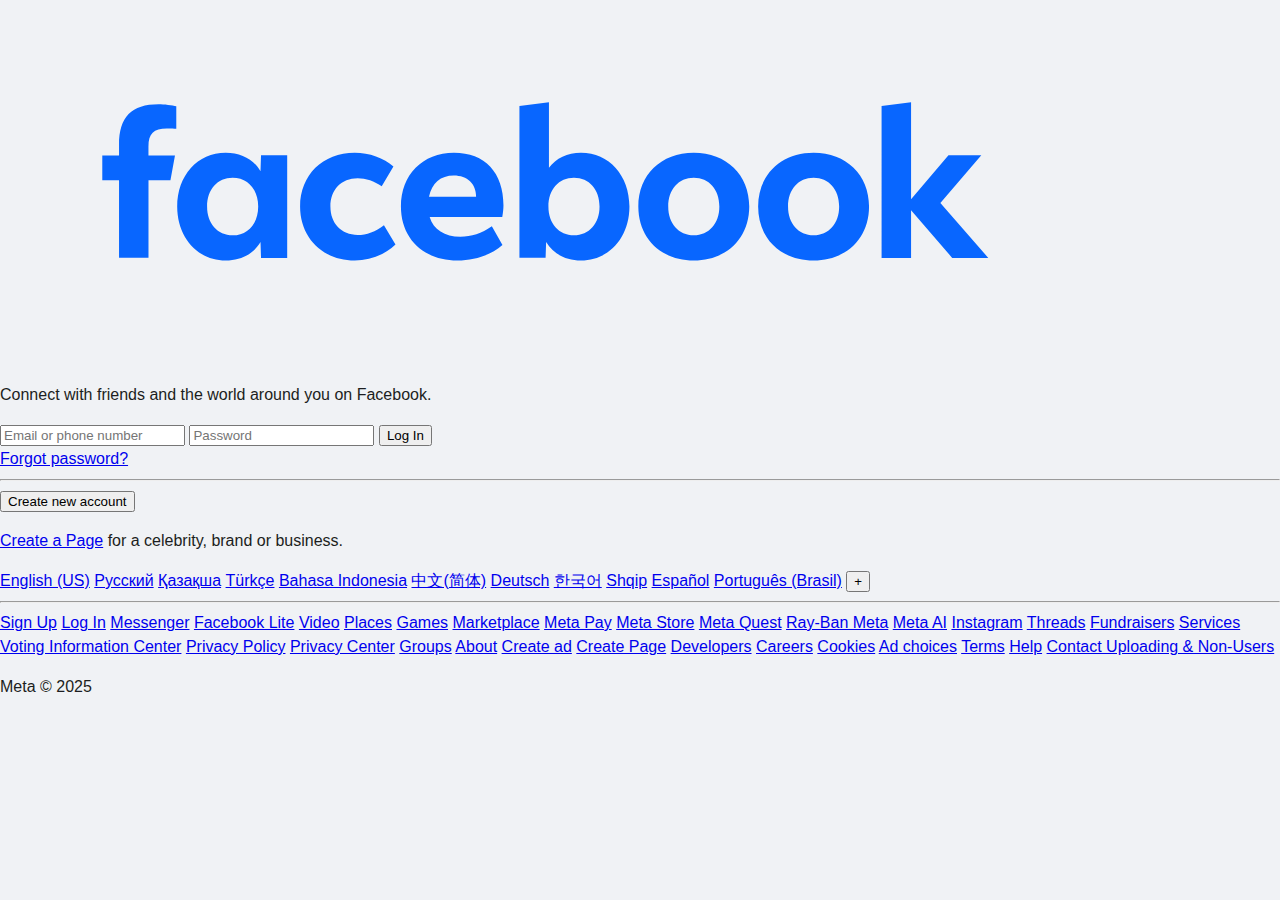
==== Lab2/facebook/index.html @ 4139091c "html done" ====
<!DOCTYPE html>
<html lang="en">
<head>
    <meta charset="UTF-8">
    <meta name="viewport" content="width=device-width, initial-scale=1.0">
    <title>Facebook- log in or sign up</title>
    <link rel="icon" type="image/png" href="media/f_tab_logo.png">
    <link rel="stylesheet" href="style.css">
</head>
<body>
    <div class="container">
        <section class="main">
            <div class="description_info">
                <img src="media/f_logo.svg" alt="Facebook" class="description_logo">
                <p class="despcription_info_p">Connect with friends and the world around you on Facebook.</p>
            </div>
            <div class="login_form">
                <form action="">
                    <input type="email" class="form_email_inpt" placeholder="Email or phone number">
                    <input type="password" class="form_password_inpt" placeholder="Password">
                    <button type="submit" class="form_login_btn">Log In</button>
                </form>    
                    <a href="#" class="form_forgot_a">Forgot password?</a>
                    <hr class="form_underline">
                    <button type="button" class="form_newuser_btn">Create new account</button>
            </div>
            <div class="celebrity">
                <p>
                    <a href="#">Create a Page</a> for a celebrity, brand or business.
                </p>    
            </div>
        </section>
        <footer>
            <div class="footer_lan">
            <a href="#">English (US)</a>
            <a href="#">Русский</a>
            <a href="#">Қазақша</a>
            <a href="#">Türkçe</a>
            <a href="#">Bahasa Indonesia</a>
            <a href="#">中文(简体)</a>
            <a href="#">Deutsch</a>
            <a href="#">한국어</a>
            <a href="#">Shqip</a>
            <a href="#">Español</a>
            <a href="#">Português (Brasil)</a>
            <button class="footer_lan_add_btn">+</button>
            </div>
            <hr>
            <div class="footer_direct_links">
                <a href="#">Sign Up</a>
                <a href="#">Log In</a>
                <a href="#">Messenger</a>
                <a href="#">Facebook Lite</a>
                <a href="#">Video</a>
                <a href="#">Places</a>
                <a href="#">Games</a>
                <a href="#">Marketplace</a>
                <a href="#">Meta Pay</a>
                <a href="#">Meta Store</a>
                <a href="#">Meta Quest</a>
                <a href="#">Ray-Ban Meta</a>
                <a href="#">Meta AI</a>
                <a href="#">Instagram</a>
                <a href="#">Threads</a>
                <a href="#">Fundraisers</a>
                <a href="#">Services</a>
                <a href="#">Voting Information Center</a>
                <a href="#">Privacy Policy</a>
                <a href="#">Privacy Center</a>
                <a href="#">Groups</a>
                <a href="#">About</a>
                <a href="#">Create ad</a>
                <a href="#">Create Page</a>
                <a href="#">Developers</a>
                <a href="#">Careers</a>
                <a href="#">Cookies</a>
                <a href="#">Ad choices</a>
                <a href="#">Terms</a>
                <a href="#">Help</a>
                <a href="#">Contact Uploading & Non-Users</a>
            </div>
            <div class="footer_copy">
            <p>Meta © 2025</p>
            </div>
        </footer>
    </div>    
</body>
</html>
---- Lab2/facebook/style.css ----
body {
    background: #f0f2f5;
    color: #1c1e21;
    direction: ltr;
    line-height: 1.5;
    margin: 0px;
    padding: 0px;
    font-family: Helvetica, Arial, sans-serif;
}
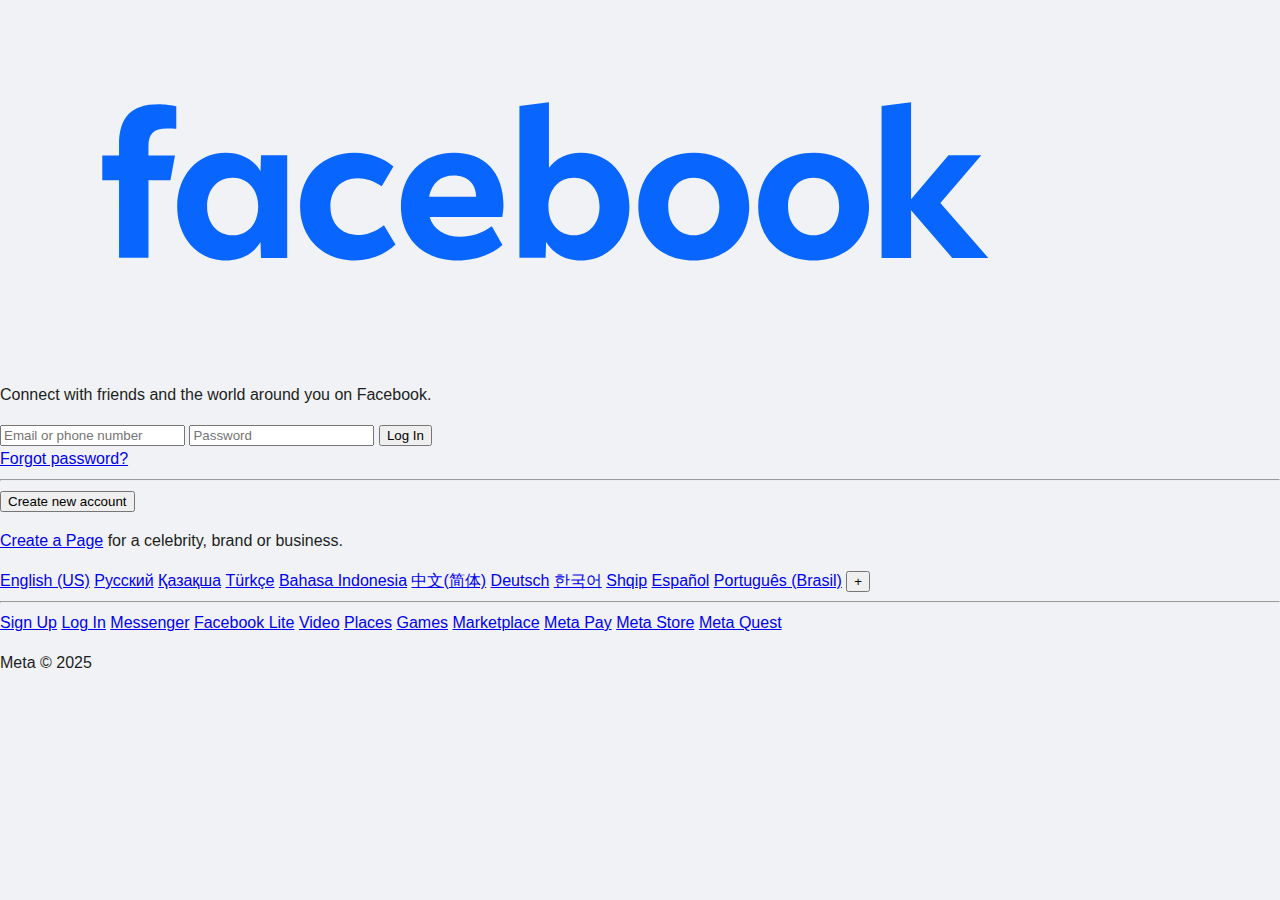
==== commit 36601006: "Built up html, added media" ====
--- a/Lab2/facebook/index.html
+++ b/Lab2/facebook/index.html
@@ -58,26 +58,6 @@
                 <a href="#">Meta Pay</a>
                 <a href="#">Meta Store</a>
                 <a href="#">Meta Quest</a>
-                <a href="#">Ray-Ban Meta</a>
-                <a href="#">Meta AI</a>
-                <a href="#">Instagram</a>
-                <a href="#">Threads</a>
-                <a href="#">Fundraisers</a>
-                <a href="#">Services</a>
-                <a href="#">Voting Information Center</a>
-                <a href="#">Privacy Policy</a>
-                <a href="#">Privacy Center</a>
-                <a href="#">Groups</a>
-                <a href="#">About</a>
-                <a href="#">Create ad</a>
-                <a href="#">Create Page</a>
-                <a href="#">Developers</a>
-                <a href="#">Careers</a>
-                <a href="#">Cookies</a>
-                <a href="#">Ad choices</a>
-                <a href="#">Terms</a>
-                <a href="#">Help</a>
-                <a href="#">Contact Uploading & Non-Users</a>
             </div>
             <div class="footer_copy">
             <p>Meta © 2025</p>
